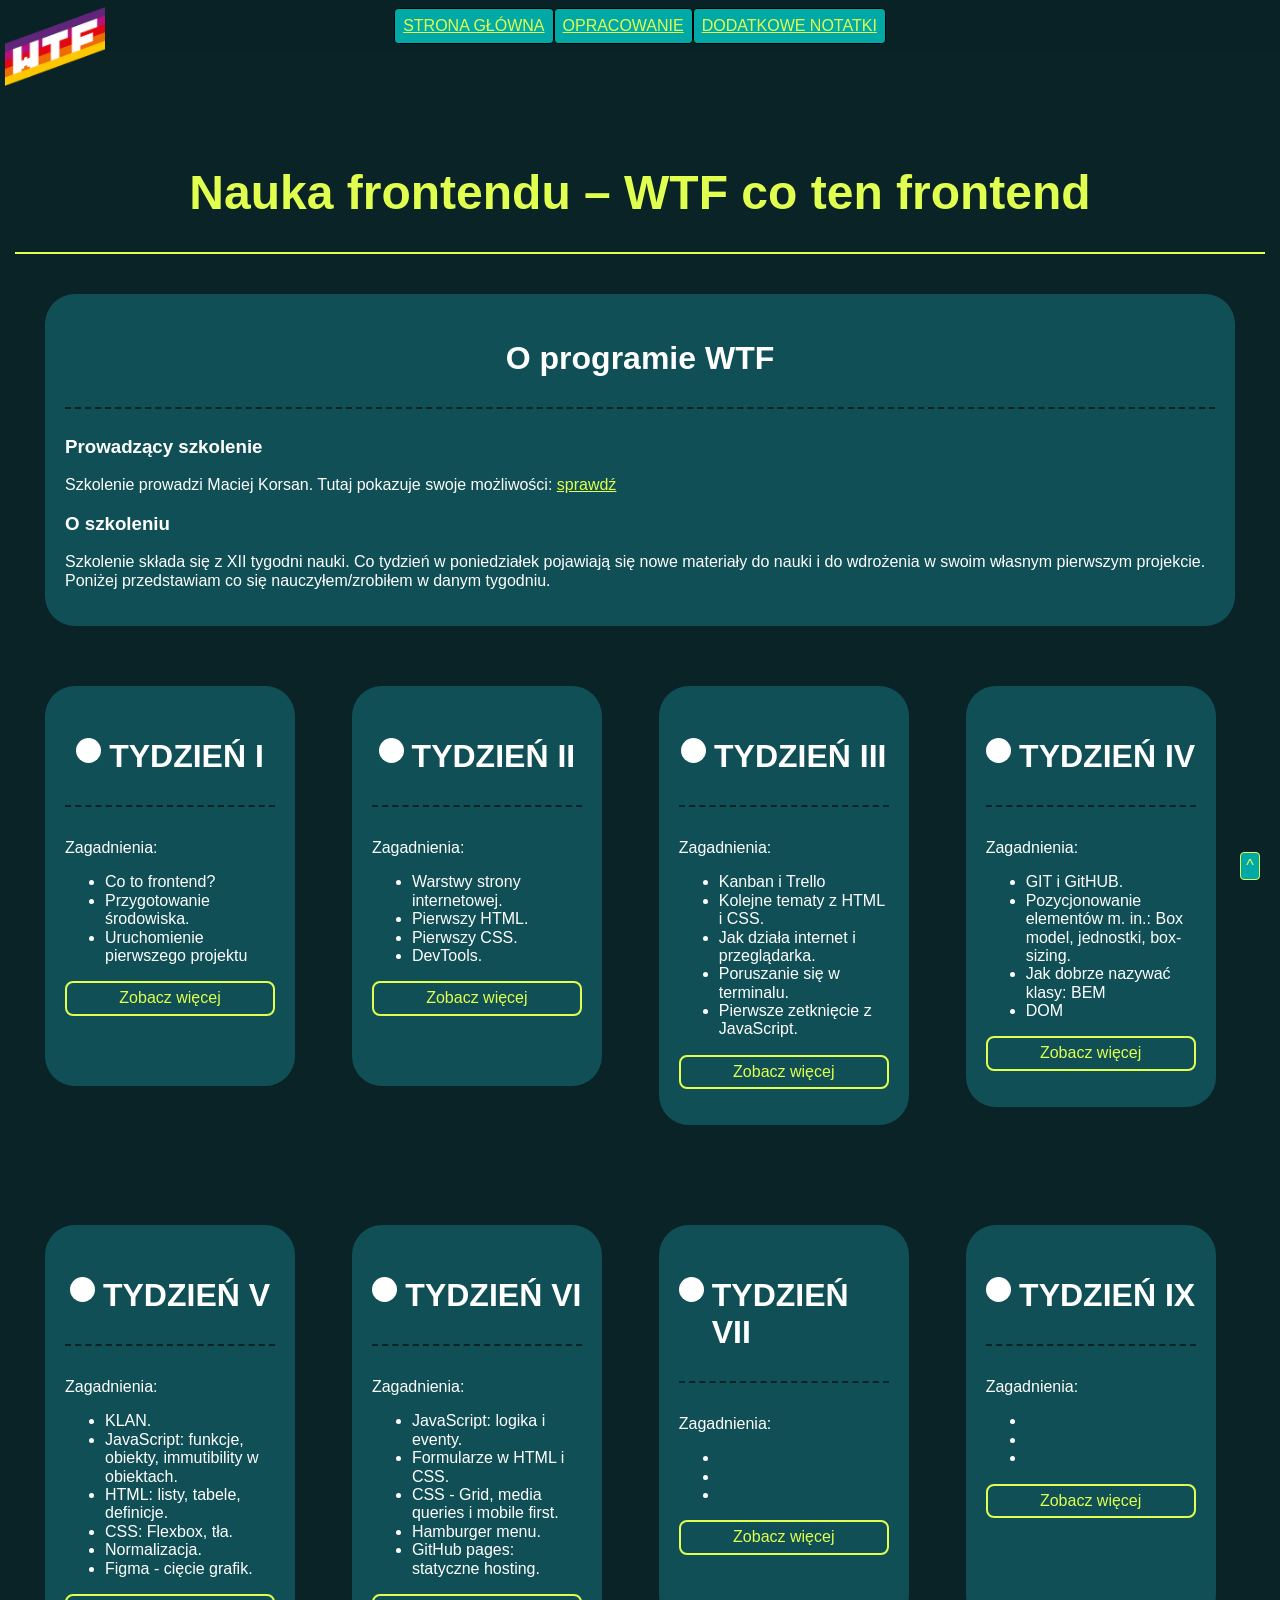
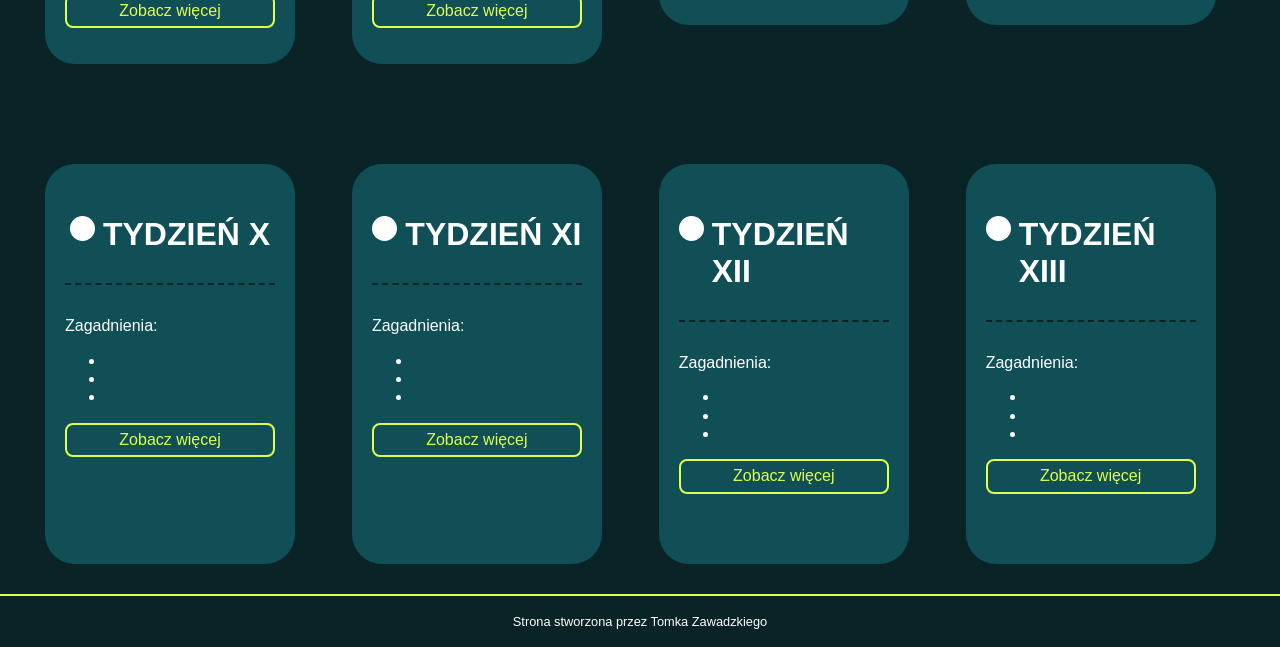
==== index.html @ e6befcab "Updates" ====
<!doctype html><html lang="pl"><head><meta charset="UTF-8"/><meta name="viewport" content="width=device-width,initial-scale=1"/><title>WTF - co ten frontend. Nauka TZ</title><link href="index.281405c1.css" rel="stylesheet"></head><body><header class="header"></header><img class="header__picture" src="img/wtf-wpidea-thumb.e35fe14c.png" alt="logo"/><nav class="navigation navigation--js"><a class="navigation__link navigation__link--homepage" href="index.html">STRONA GŁÓWNA</a> <a class="navigation__link" href="opracowanie.html">OPRACOWANIE</a> <a class="navigation__link" href="dodatki.html">DODATKOWE NOTATKI</a></nav><div class="navigation__button--position"><button class="navigation__button navigation__button--js"></button></div><main id="top" class="main"><header class="main__header"><h1 class="main__title">Nauka frontendu – WTF co ten frontend</h1></header><article class="initation"><h2 class="initation__title">O programie WTF</h2><section class="teacher"><h3 class="teacher__title">Prowadzący szkolenie</h3><p class="teacher__paragraf">Szkolenie prowadzi Maciej Korsan. Tutaj pokazuje swoje możliwości: <a class="teacher__paragraf--link" href="http://bit.ly/korsi-uku">sprawdź</a></p></section><section class="trainig"><h3 class="training__title">O szkoleniu</h3><p class="training__paragraf">Szkolenie składa się z XII tygodni nauki. Co tydzień w poniedziałek pojawiają się nowe materiały do nauki i do wdrożenia w swoim własnym pierwszym projekcie. Poniżej przedstawiam co się nauczyłem/zrobiłem w danym tygodniu.</p></section></article><div class="container__workweek-plan"><div class="container__workweek"><article class="workweek"><h3 class="workweek__title">TYDZIEŃ I</h3><p class="workweek__paragraf">Zagadnienia:</p><ul class="workweek__list"><li class="workweek__list--point">Co to frontend?</li><li class="workweek__list--point">Przygotowanie środowiska.</li><li class="workweek__list--point">Uruchomienie pierwszego projektu</li></ul><p class="workweek__paragraf-bottom">Zobacz więcej</p></article></div><div class="container__workweek"><article class="workweek"><h3 class="workweek__title">TYDZIEŃ II</h3><p class="workweek__paragraf">Zagadnienia:</p><ul class="workweek__list"><li class="workweek__list--point">Warstwy strony internetowej.</li><li class="workweek__list--point">Pierwszy HTML.</li><li class="workweek__list--point">Pierwszy CSS.</li><li class="workweek__list--point">DevTools.</li></ul><p class="workweek__paragraf-bottom">Zobacz więcej</p></article></div><div class="container__workweek"><article class="workweek"><h3 class="workweek__title">TYDZIEŃ III</h3><p class="workweek__paragraf">Zagadnienia:</p><ul class="workweek__list"><li class="workweek__list--point">Kanban i Trello</li><li class="workweek__list--point">Kolejne tematy z HTML i CSS.</li><li class="workweek__list--point">Jak działa internet i przeglądarka.</li><li class="workweek__list--point">Poruszanie się w terminalu.</li><li class="workweek__list--point">Pierwsze zetknięcie z JavaScript.</li></ul><p class="workweek__paragraf-bottom">Zobacz więcej</p></article></div><div class="container__workweek"><article class="workweek"><h3 class="workweek__title">TYDZIEŃ IV</h3><p class="workweek__paragraf">Zagadnienia:</p><ul class="workweek__list"><li class="workweek__list--point">GIT i GitHUB.</li><li class="workweek__list--point">Pozycjonowanie elementów m. in.: Box model, jednostki, box-sizing.</li><li class="workweek__list--point">Jak dobrze nazywać klasy: BEM</li><li class="workweek__list--point">DOM</li></ul><p class="workweek__paragraf-bottom">Zobacz więcej</p></article></div><div class="container__workweek"><article class="workweek"><h3 class="workweek__title">TYDZIEŃ V</h3><p class="workweek__paragraf">Zagadnienia:</p><ul class="workweek__list"><li class="workweek__list--point">KLAN.</li><li class="workweek__list--point">JavaScript: funkcje, obiekty, immutibility w obiektach.</li><li class="workweek__list--point">HTML: listy, tabele, definicje.</li><li class="workweek__list--point">CSS: Flexbox, tła.</li><li class="workweek__list--point">Normalizacja.</li><li class="workweek__list--point">Figma - cięcie grafik.</li></ul><p class="workweek__paragraf-bottom">Zobacz więcej</p></article></div><div class="container__workweek"><article class="workweek"><h3 class="workweek__title">TYDZIEŃ VI</h3><p class="workweek__paragraf">Zagadnienia:</p><ul class="workweek__list"><li class="workweek__list--point">JavaScript: logika i eventy.</li><li class="workweek__list--point">Formularze w HTML i CSS.</li><li class="workweek__list--point">CSS - Grid, media queries i mobile first.</li><li class="workweek__list--point">Hamburger menu.</li><li class="workweek__list--point">GitHub pages: statyczne hosting.</li></ul><p class="workweek__paragraf-bottom">Zobacz więcej</p></article></div><div class="container__workweek"><article class="workweek"><h3 class="workweek__title">TYDZIEŃ VII</h3><p class="workweek__paragraf">Zagadnienia:</p><ul class="workweek__list"><li class="workweek__list--point"></li><li class="workweek__list--point"></li><li class="workweek__list--point"></li></ul><p class="workweek__paragraf-bottom">Zobacz więcej</p></article></div><div class="container__workweek"><article class="workweek"><h3 class="workweek__title">TYDZIEŃ IX</h3><p class="workweek__paragraf">Zagadnienia:</p><ul class="workweek__list"><li class="workweek__list--point"></li><li class="workweek__list--point"></li><li class="workweek__list--point"></li></ul><p class="workweek__paragraf-bottom">Zobacz więcej</p></article></div><div class="container__workweek"><article class="workweek"><h3 class="workweek__title">TYDZIEŃ X</h3><p class="workweek__paragraf">Zagadnienia:</p><ul class="workweek__list"><li class="workweek__list--point"></li><li class="workweek__list--point"></li><li class="workweek__list--point"></li></ul><p class="workweek__paragraf-bottom">Zobacz więcej</p></article></div><div class="container__workweek"><article class="workweek"><h3 class="workweek__title">TYDZIEŃ XI</h3><p class="workweek__paragraf">Zagadnienia:</p><ul class="workweek__list"><li class="workweek__list--point"></li><li class="workweek__list--point"></li><li class="workweek__list--point"></li></ul><p class="workweek__paragraf-bottom">Zobacz więcej</p></article></div><div class="container__workweek"><article class="workweek"><h3 class="workweek__title">TYDZIEŃ XII</h3><p class="workweek__paragraf">Zagadnienia:</p><ul class="workweek__list"><li class="workweek__list--point"></li><li class="workweek__list--point"></li><li class="workweek__list--point"></li></ul><p class="workweek__paragraf-bottom">Zobacz więcej</p></article></div><div class="container__workweek"><article class="workweek"><h3 class="workweek__title">TYDZIEŃ XIII</h3><p class="workweek__paragraf">Zagadnienia:</p><ul class="workweek__list"><li class="workweek__list--point"></li><li class="workweek__list--point"></li><li class="workweek__list--point"></li></ul><p class="workweek__paragraf-bottom">Zobacz więcej</p></article></div></div></main><a class="jump" href="#top">^</a><footer class="footer"><p><small>Strona stworzona przez Tomka Zawadzkiego</small></p></footer><script src="index.281405c1.js"></script></body></html>
---- index.281405c1.css ----
/*! normalize.css v8.0.1 | MIT License | github.com/necolas/normalize.css */html{line-height:1.15;-webkit-text-size-adjust:100%}main{display:block}h1{font-size:2em;margin:.67em 0}hr{box-sizing:content-box;height:0;overflow:visible}pre{font-family:monospace,monospace;font-size:1em}a{background-color:transparent}abbr[title]{border-bottom:none;text-decoration:underline;text-decoration:underline dotted}b,strong{font-weight:bolder}code,kbd,samp{font-family:monospace,monospace;font-size:1em}small{font-size:80%}sub,sup{font-size:75%;line-height:0;position:relative;vertical-align:baseline}sub{bottom:-.25em}sup{top:-.5em}img{border-style:none}button,input,optgroup,select,textarea{font-family:inherit;font-size:100%;line-height:1.15;margin:0}button,input{overflow:visible}button,select{text-transform:none}[type=button],[type=reset],[type=submit],button{-webkit-appearance:button}[type=button]::-moz-focus-inner,[type=reset]::-moz-focus-inner,[type=submit]::-moz-focus-inner,button::-moz-focus-inner{border-style:none;padding:0}[type=button]:-moz-focusring,[type=reset]:-moz-focusring,[type=submit]:-moz-focusring,button:-moz-focusring{outline:1px dotted ButtonText}fieldset{padding:.35em .75em .625em}legend{box-sizing:border-box;color:inherit;display:table;max-width:100%;padding:0;white-space:normal}progress{vertical-align:baseline}textarea{overflow:auto}[type=checkbox],[type=radio]{box-sizing:border-box;padding:0}[type=number]::-webkit-inner-spin-button,[type=number]::-webkit-outer-spin-button{height:auto}[type=search]{-webkit-appearance:textfield;outline-offset:-2px}[type=search]::-webkit-search-decoration{-webkit-appearance:none}::-webkit-file-upload-button{-webkit-appearance:button;font:inherit}details{display:block}summary{display:list-item}[hidden],template{display:none}.workweek{background-color:#104f55;margin:30px;padding:20px;border-radius:30px;width:250px;min-height:400px}.workweek__title{display:flex;justify-content:center;font-size:2em;padding-bottom:30px;border-bottom:2px dashed #092327;margin:0,40px}.workweek__title:before{content:"";display:inline-block;width:25px;height:25px;border-radius:50%;flex-shrink:0;background-color:#fff;margin-right:8px}.workweek__paragraf-bottom{padding:6px;color:#e0ff4f;text-align:center;border:2px solid #e0ff4f;border-radius:8px}.workweek__paragraf-bottom:hover{padding:6px;color:#104f55;text-align:center;border:2px solid #104f55;border-radius:8px;background-color:#e0ff4f}.navigation{display:flex;flex-direction:row;justify-content:center;align-items:center;width:100vw;background-color:rgba(9,35,39,.5)}.navigation__link{color:#e0ff4f;background-color:#00a9a5;margin-top:8px;margin-bottom:8px}.navigation__link,.navigation__link:hover{border:1px solid #000;border-radius:4px;padding:8px}.navigation__link:hover{color:#00a9a5;background-color:#e0ff4f;transform:scale(1.2)}@media screen and (max-width:768px){body{font-size:80%;width:100vw}.header{position:relative}.header__header{margin-left:16px;margin-right:16px}.container__workweek-plan{display:grid;grid-template-columns:repeat(auto-fit,minmax(100px));grid-gap:2.5rem;width:100vw}.workweek{margin:0 auto}.main{padding-bottom:16px}.navigation{display:none}.navigation__link{display:block;width:-webkit-fit-content;width:-moz-fit-content;width:fit-content}.navigation__button{width:40px;height:35px;border:0;border-top:5px solid #fff;background:transparent;position:relative;transition:transform .3s linear}.navigation__button--position{position:absolute;top:16px;right:16px}.navigation--open{display:block}.navigation__button:after,.navigation__button:before{content:"";position:absolute;top:0;left:0;width:100%;border-top:5px solid #fff;transform:translateY(10px)}.navigation__button:after{transform:translateY(25px);transition:transform .3s linear}.navigation__button:focus{transform:rotate(45deg) translateY(5px);border:none}.navigation__button:focus:after{transform:rotate(-90deg) translateX(-10px)}.header__picture{display:none}}html{box-sizing:border-box}*,:after,:before{box-sizing:inherit}body{background-color:#092327;color:#fff;font-family:Verdana,Geneva,Tahoma,sans-serif;margin:0;padding:0;position:relative}.main{max-width:1250px;margin:0 auto}.main__header{font-size:1.5em;color:#e0ff4f;display:flex;justify-content:center;align-items:center;margin-bottom:40px;border-bottom:2px solid #e0ff4f;padding-top:80px}.header{position:fixed}.header__picture{position:absolute;top:5px;left:5px;width:100px}.initation{background-color:#104f55;margin:30px;padding:20px;border-radius:30px}.initation__title{display:flex;justify-content:center;font-size:2em;padding-bottom:30px;border-bottom:2px dashed #092327;margin:0,40px}.teacher__paragraf--link{color:#e0ff4f}.container__workweek-plan{display:grid;grid-template-columns:repeat(auto-fit,minmax(240px,1fr));grid-gap:2.5rem;width:95%}.container__week-description{display:flex;flex-direction:row}.week-description__container{width:250px;border:1px solid #000}.week-description__image{border-radius:50%;width:150px;height:150px;right:0}.homework{margin:40px 10px 10px;padding:20px;border-radius:30px}.homework,.jump{background-color:#00a9a5}.jump{width:20px;text-align:center;text-decoration:none;position:fixed;bottom:12px;right:12px;color:#e0ff4f;padding:4px;border:1px solid #e0ff4f;border-radius:4px;margin:8px}.footer{display:flex;justify-content:center;border-top:2px solid #e0ff4f}@media screen and (min-width:769px){.navigation__button{display:none}}
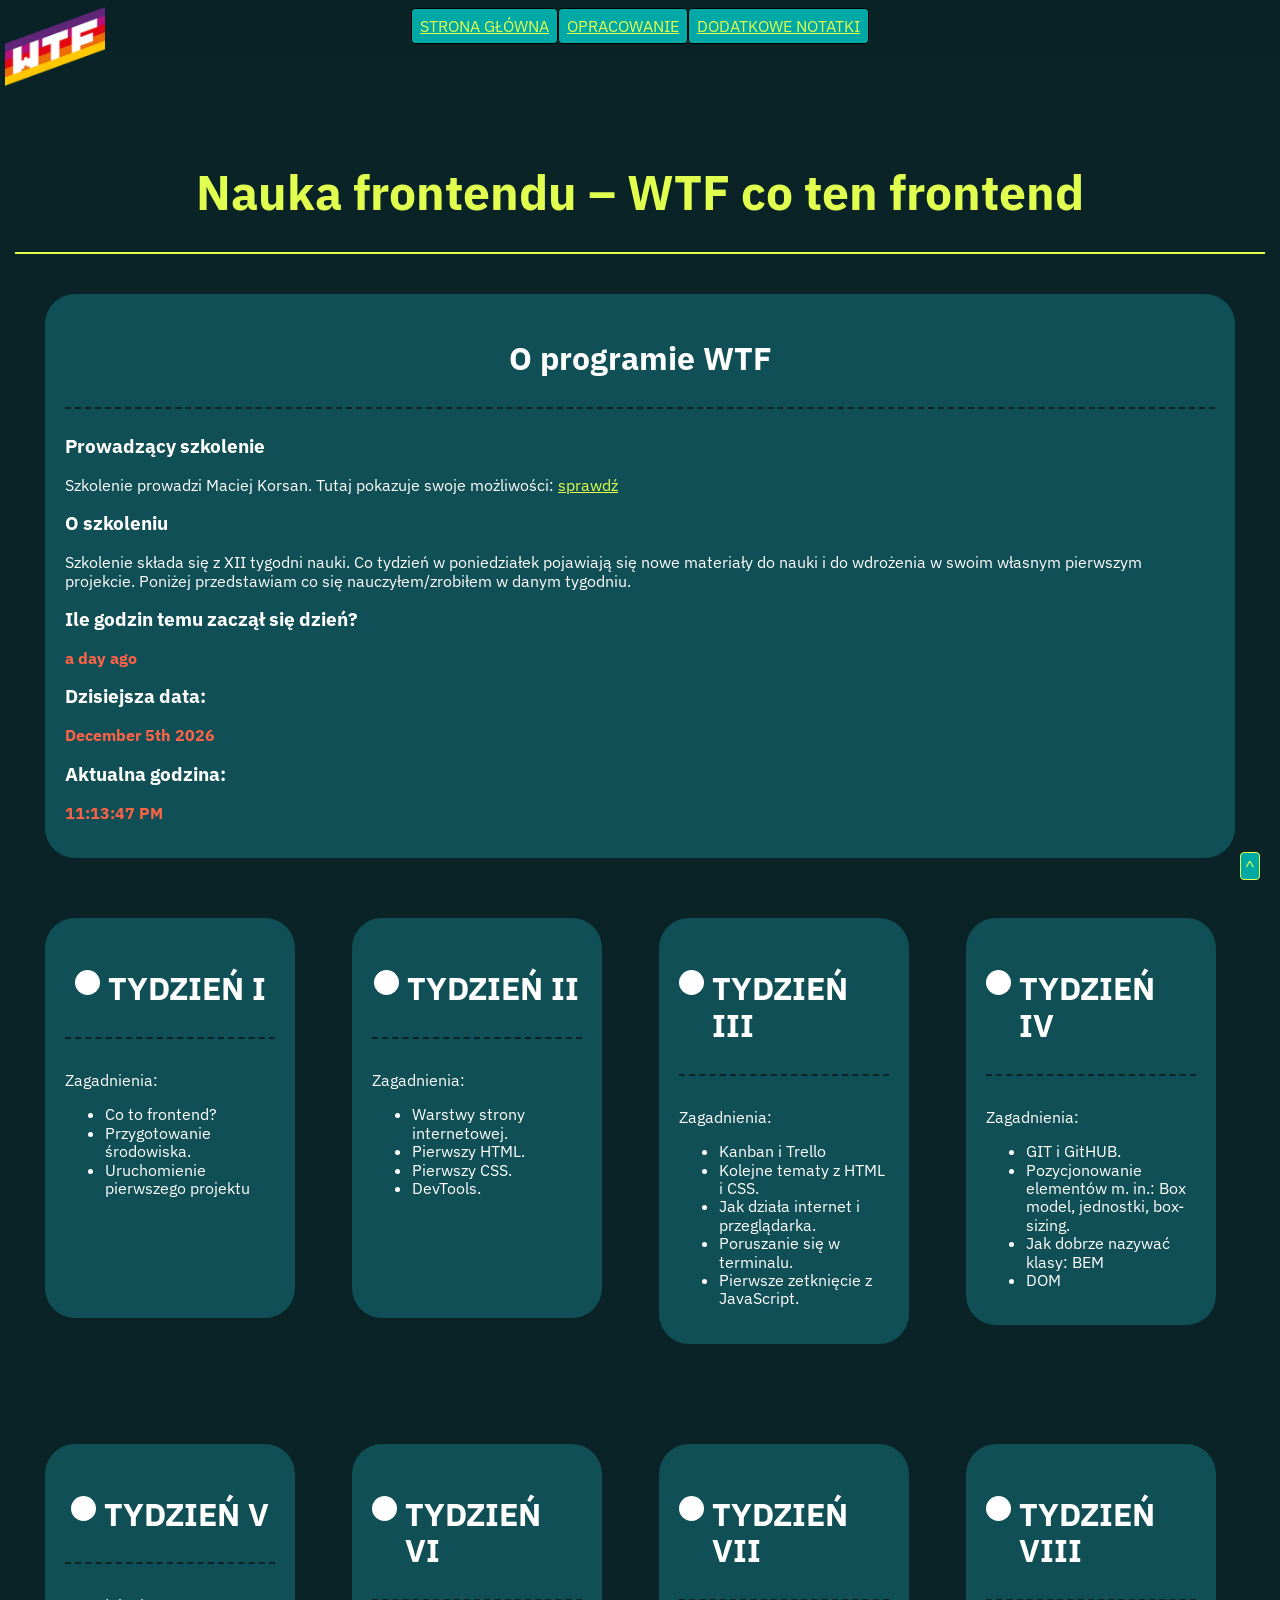
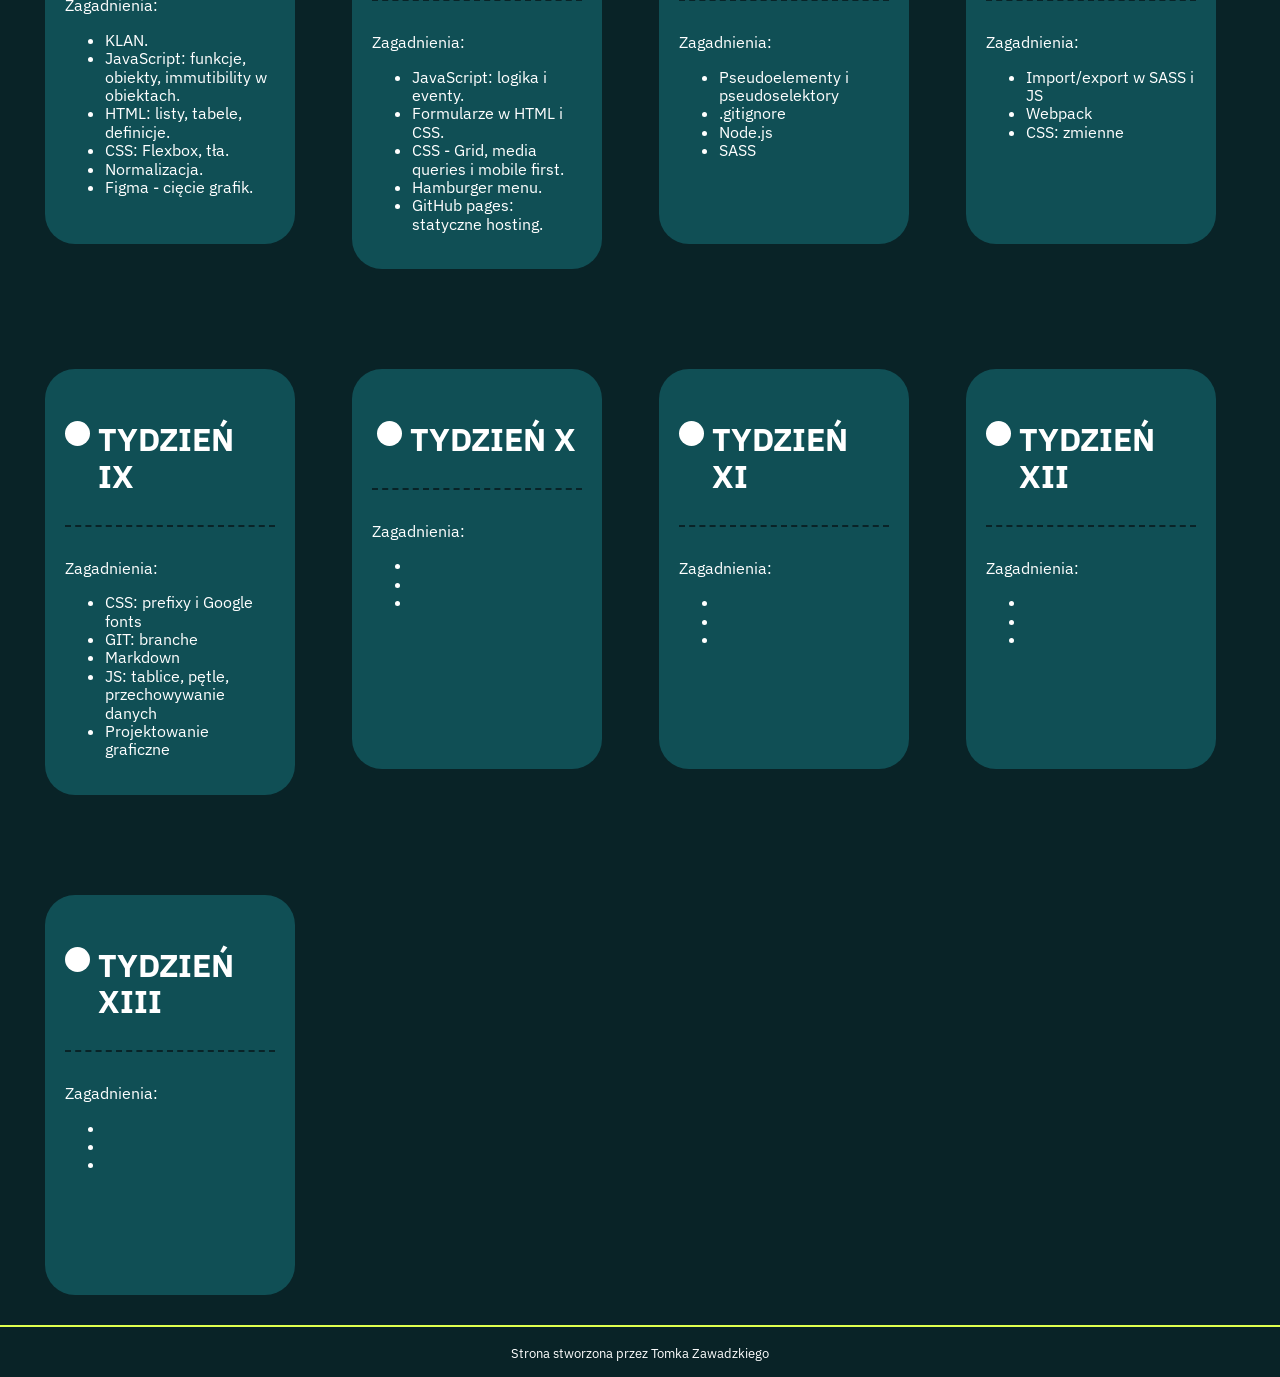
==== commit 18b12bbc: "Updates" ====
--- a/index.html
+++ b/index.html
@@ -1 +1 @@
-<!doctype html><html lang="pl"><head><meta charset="UTF-8"/><meta name="viewport" content="width=device-width,initial-scale=1"/><title>WTF - co ten frontend. Nauka TZ</title><link href="index.281405c1.css" rel="stylesheet"></head><body><header class="header"></header><img class="header__picture" src="img/wtf-wpidea-thumb.e35fe14c.png" alt="logo"/><nav class="navigation navigation--js"><a class="navigation__link navigation__link--homepage" href="index.html">STRONA GŁÓWNA</a> <a class="navigation__link" href="opracowanie.html">OPRACOWANIE</a> <a class="navigation__link" href="dodatki.html">DODATKOWE NOTATKI</a></nav><div class="navigation__button--position"><button class="navigation__button navigation__button--js"></button></div><main id="top" class="main"><header class="main__header"><h1 class="main__title">Nauka frontendu – WTF co ten frontend</h1></header><article class="initation"><h2 class="initation__title">O programie WTF</h2><section class="teacher"><h3 class="teacher__title">Prowadzący szkolenie</h3><p class="teacher__paragraf">Szkolenie prowadzi Maciej Korsan. Tutaj pokazuje swoje możliwości: <a class="teacher__paragraf--link" href="http://bit.ly/korsi-uku">sprawdź</a></p></section><section class="trainig"><h3 class="training__title">O szkoleniu</h3><p class="training__paragraf">Szkolenie składa się z XII tygodni nauki. Co tydzień w poniedziałek pojawiają się nowe materiały do nauki i do wdrożenia w swoim własnym pierwszym projekcie. Poniżej przedstawiam co się nauczyłem/zrobiłem w danym tygodniu.</p></section></article><div class="container__workweek-plan"><div class="container__workweek"><article class="workweek"><h3 class="workweek__title">TYDZIEŃ I</h3><p class="workweek__paragraf">Zagadnienia:</p><ul class="workweek__list"><li class="workweek__list--point">Co to frontend?</li><li class="workweek__list--point">Przygotowanie środowiska.</li><li class="workweek__list--point">Uruchomienie pierwszego projektu</li></ul><p class="workweek__paragraf-bottom">Zobacz więcej</p></article></div><div class="container__workweek"><article class="workweek"><h3 class="workweek__title">TYDZIEŃ II</h3><p class="workweek__paragraf">Zagadnienia:</p><ul class="workweek__list"><li class="workweek__list--point">Warstwy strony internetowej.</li><li class="workweek__list--point">Pierwszy HTML.</li><li class="workweek__list--point">Pierwszy CSS.</li><li class="workweek__list--point">DevTools.</li></ul><p class="workweek__paragraf-bottom">Zobacz więcej</p></article></div><div class="container__workweek"><article class="workweek"><h3 class="workweek__title">TYDZIEŃ III</h3><p class="workweek__paragraf">Zagadnienia:</p><ul class="workweek__list"><li class="workweek__list--point">Kanban i Trello</li><li class="workweek__list--point">Kolejne tematy z HTML i CSS.</li><li class="workweek__list--point">Jak działa internet i przeglądarka.</li><li class="workweek__list--point">Poruszanie się w terminalu.</li><li class="workweek__list--point">Pierwsze zetknięcie z JavaScript.</li></ul><p class="workweek__paragraf-bottom">Zobacz więcej</p></article></div><div class="container__workweek"><article class="workweek"><h3 class="workweek__title">TYDZIEŃ IV</h3><p class="workweek__paragraf">Zagadnienia:</p><ul class="workweek__list"><li class="workweek__list--point">GIT i GitHUB.</li><li class="workweek__list--point">Pozycjonowanie elementów m. in.: Box model, jednostki, box-sizing.</li><li class="workweek__list--point">Jak dobrze nazywać klasy: BEM</li><li class="workweek__list--point">DOM</li></ul><p class="workweek__paragraf-bottom">Zobacz więcej</p></article></div><div class="container__workweek"><article class="workweek"><h3 class="workweek__title">TYDZIEŃ V</h3><p class="workweek__paragraf">Zagadnienia:</p><ul class="workweek__list"><li class="workweek__list--point">KLAN.</li><li class="workweek__list--point">JavaScript: funkcje, obiekty, immutibility w obiektach.</li><li class="workweek__list--point">HTML: listy, tabele, definicje.</li><li class="workweek__list--point">CSS: Flexbox, tła.</li><li class="workweek__list--point">Normalizacja.</li><li class="workweek__list--point">Figma - cięcie grafik.</li></ul><p class="workweek__paragraf-bottom">Zobacz więcej</p></article></div><div class="container__workweek"><article class="workweek"><h3 class="workweek__title">TYDZIEŃ VI</h3><p class="workweek__paragraf">Zagadnienia:</p><ul class="workweek__list"><li class="workweek__list--point">JavaScript: logika i eventy.</li><li class="workweek__list--point">Formularze w HTML i CSS.</li><li class="workweek__list--point">CSS - Grid, media queries i mobile first.</li><li class="workweek__list--point">Hamburger menu.</li><li class="workweek__list--point">GitHub pages: statyczne hosting.</li></ul><p class="workweek__paragraf-bottom">Zobacz więcej</p></article></div><div class="container__workweek"><article class="workweek"><h3 class="workweek__title">TYDZIEŃ VII</h3><p class="workweek__paragraf">Zagadnienia:</p><ul class="workweek__list"><li class="workweek__list--point"></li><li class="workweek__list--point"></li><li class="workweek__list--point"></li></ul><p class="workweek__paragraf-bottom">Zobacz więcej</p></article></div><div class="container__workweek"><article class="workweek"><h3 class="workweek__title">TYDZIEŃ IX</h3><p class="workweek__paragraf">Zagadnienia:</p><ul class="workweek__list"><li class="workweek__list--point"></li><li class="workweek__list--point"></li><li class="workweek__list--point"></li></ul><p class="workweek__paragraf-bottom">Zobacz więcej</p></article></div><div class="container__workweek"><article class="workweek"><h3 class="workweek__title">TYDZIEŃ X</h3><p class="workweek__paragraf">Zagadnienia:</p><ul class="workweek__list"><li class="workweek__list--point"></li><li class="workweek__list--point"></li><li class="workweek__list--point"></li></ul><p class="workweek__paragraf-bottom">Zobacz więcej</p></article></div><div class="container__workweek"><article class="workweek"><h3 class="workweek__title">TYDZIEŃ XI</h3><p class="workweek__paragraf">Zagadnienia:</p><ul class="workweek__list"><li class="workweek__list--point"></li><li class="workweek__list--point"></li><li class="workweek__list--point"></li></ul><p class="workweek__paragraf-bottom">Zobacz więcej</p></article></div><div class="container__workweek"><article class="workweek"><h3 class="workweek__title">TYDZIEŃ XII</h3><p class="workweek__paragraf">Zagadnienia:</p><ul class="workweek__list"><li class="workweek__list--point"></li><li class="workweek__list--point"></li><li class="workweek__list--point"></li></ul><p class="workweek__paragraf-bottom">Zobacz więcej</p></article></div><div class="container__workweek"><article class="workweek"><h3 class="workweek__title">TYDZIEŃ XIII</h3><p class="workweek__paragraf">Zagadnienia:</p><ul class="workweek__list"><li class="workweek__list--point"></li><li class="workweek__list--point"></li><li class="workweek__list--point"></li></ul><p class="workweek__paragraf-bottom">Zobacz więcej</p></article></div></div></main><a class="jump" href="#top">^</a><footer class="footer"><p><small>Strona stworzona przez Tomka Zawadzkiego</small></p></footer><script src="index.281405c1.js"></script></body></html>+<!doctype html><html lang="pl"><head><meta charset="UTF-8"/><meta name="viewport" content="width=device-width,initial-scale=1"/><title>WTF - co ten frontend. Nauka TZ</title><link href="index.fe3e5f26.css" rel="stylesheet"></head><body><header class="header"></header><img class="header__picture" src="img/wtf-wpidea-thumb.e35fe14c.png" alt="logo"/><nav class="navigation navigation--js"><a class="navigation__link navigation__link--homepage" href="index.html">STRONA GŁÓWNA</a> <a class="navigation__link" href="opracowanie.html">OPRACOWANIE</a> <a class="navigation__link" href="dodatki.html">DODATKOWE NOTATKI</a></nav><div class="navigation__button--position"><button class="navigation__button navigation__button--js"></button></div><main id="top" class="main"><header class="main__header"><h1 class="main__title">Nauka frontendu – WTF co ten frontend</h1></header><article class="initation"><h2 class="initation__title">O programie WTF</h2><section class="teacher"><h3 class="teacher__title">Prowadzący szkolenie</h3><p class="teacher__paragraf">Szkolenie prowadzi Maciej Korsan. Tutaj pokazuje swoje możliwości: <a class="teacher__paragraf--link" href="http://bit.ly/korsi-uku">sprawdź</a></p></section><section class="trainig"><h3 class="training__title">O szkoleniu</h3><p class="training__paragraf">Szkolenie składa się z XII tygodni nauki. Co tydzień w poniedziałek pojawiają się nowe materiały do nauki i do wdrożenia w swoim własnym pierwszym projekcie. Poniżej przedstawiam co się nauczyłem/zrobiłem w danym tygodniu.</p></section><section class="data"><h3 class="data__title">Ile godzin temu zaczął się dzień?</h3><p class="data__paragraf data__paragrafOne--js"></p></section><section class="data"><h3 class="data__title">Dzisiejsza data:</h3><p class="data__paragraf data__paragrafTwo--js"></p></section><section class="data"><h3 class="data__title">Aktualna godzina:</h3><p class="data__paragraf data__paragrafThree--js"></p></section></article><div class="container__workweek-plan"><div class="container__workweek"><article class="workweek"><h3 class="workweek__title">TYDZIEŃ I</h3><p class="workweek__paragraf">Zagadnienia:</p><ul class="workweek__list"><li class="workweek__list--point">Co to frontend?</li><li class="workweek__list--point">Przygotowanie środowiska.</li><li class="workweek__list--point">Uruchomienie pierwszego projektu</li></ul></article></div><div class="container__workweek"><article class="workweek"><h3 class="workweek__title">TYDZIEŃ II</h3><p class="workweek__paragraf">Zagadnienia:</p><ul class="workweek__list"><li class="workweek__list--point">Warstwy strony internetowej.</li><li class="workweek__list--point">Pierwszy HTML.</li><li class="workweek__list--point">Pierwszy CSS.</li><li class="workweek__list--point">DevTools.</li></ul></article></div><div class="container__workweek"><article class="workweek"><h3 class="workweek__title">TYDZIEŃ III</h3><p class="workweek__paragraf">Zagadnienia:</p><ul class="workweek__list"><li class="workweek__list--point">Kanban i Trello</li><li class="workweek__list--point">Kolejne tematy z HTML i CSS.</li><li class="workweek__list--point">Jak działa internet i przeglądarka.</li><li class="workweek__list--point">Poruszanie się w terminalu.</li><li class="workweek__list--point">Pierwsze zetknięcie z JavaScript.</li></ul></article></div><div class="container__workweek"><article class="workweek"><h3 class="workweek__title">TYDZIEŃ IV</h3><p class="workweek__paragraf">Zagadnienia:</p><ul class="workweek__list"><li class="workweek__list--point">GIT i GitHUB.</li><li class="workweek__list--point">Pozycjonowanie elementów m. in.: Box model, jednostki, box-sizing.</li><li class="workweek__list--point">Jak dobrze nazywać klasy: BEM</li><li class="workweek__list--point">DOM</li></ul></article></div><div class="container__workweek"><article class="workweek"><h3 class="workweek__title">TYDZIEŃ V</h3><p class="workweek__paragraf">Zagadnienia:</p><ul class="workweek__list"><li class="workweek__list--point">KLAN.</li><li class="workweek__list--point">JavaScript: funkcje, obiekty, immutibility w obiektach.</li><li class="workweek__list--point">HTML: listy, tabele, definicje.</li><li class="workweek__list--point">CSS: Flexbox, tła.</li><li class="workweek__list--point">Normalizacja.</li><li class="workweek__list--point">Figma - cięcie grafik.</li></ul></article></div><div class="container__workweek"><article class="workweek"><h3 class="workweek__title">TYDZIEŃ VI</h3><p class="workweek__paragraf">Zagadnienia:</p><ul class="workweek__list"><li class="workweek__list--point">JavaScript: logika i eventy.</li><li class="workweek__list--point">Formularze w HTML i CSS.</li><li class="workweek__list--point">CSS - Grid, media queries i mobile first.</li><li class="workweek__list--point">Hamburger menu.</li><li class="workweek__list--point">GitHub pages: statyczne hosting.</li></ul></article></div><div class="container__workweek"><article class="workweek"><h3 class="workweek__title">TYDZIEŃ VII</h3><p class="workweek__paragraf">Zagadnienia:</p><ul class="workweek__list"><li class="workweek__list--point">Pseudoelementy i pseudoselektory</li><li class="workweek__list--point">.gitignore</li><li class="workweek__list--point">Node.js</li><li class="workweek__list--point">SASS</li></ul></article></div><div class="container__workweek"><article class="workweek"><h3 class="workweek__title">TYDZIEŃ VIII</h3><p class="workweek__paragraf">Zagadnienia:</p><ul class="workweek__list"><li class="workweek__list--point">Import/export w SASS i JS</li><li class="workweek__list--point">Webpack</li><li class="workweek__list--point">CSS: zmienne</li></ul></article></div><div class="container__workweek"><article class="workweek"><h3 class="workweek__title">TYDZIEŃ IX</h3><p class="workweek__paragraf">Zagadnienia:</p><ul class="workweek__list"><li class="workweek__list--point">CSS: prefixy i Google fonts</li><li class="workweek__list--point">GIT: branche</li><li class="workweek__list--point">Markdown</li><li class="workweek__list--point">JS: tablice, pętle, przechowywanie danych</li><li class="workweek__list--point">Projektowanie graficzne</li></ul></article></div><div class="container__workweek"><article class="workweek"><h3 class="workweek__title">TYDZIEŃ X</h3><p class="workweek__paragraf">Zagadnienia:</p><ul class="workweek__list"><li class="workweek__list--point"></li><li class="workweek__list--point"></li><li class="workweek__list--point"></li></ul></article></div><div class="container__workweek"><article class="workweek"><h3 class="workweek__title">TYDZIEŃ XI</h3><p class="workweek__paragraf">Zagadnienia:</p><ul class="workweek__list"><li class="workweek__list--point"></li><li class="workweek__list--point"></li><li class="workweek__list--point"></li></ul></article></div><div class="container__workweek"><article class="workweek"><h3 class="workweek__title">TYDZIEŃ XII</h3><p class="workweek__paragraf">Zagadnienia:</p><ul class="workweek__list"><li class="workweek__list--point"></li><li class="workweek__list--point"></li><li class="workweek__list--point"></li></ul></article></div><div class="container__workweek"><article class="workweek"><h3 class="workweek__title">TYDZIEŃ XIII</h3><p class="workweek__paragraf">Zagadnienia:</p><ul class="workweek__list"><li class="workweek__list--point"></li><li class="workweek__list--point"></li><li class="workweek__list--point"></li></ul></article></div></div></main><a class="jump" href="#top">^</a><footer class="footer"><p><small>Strona stworzona przez Tomka Zawadzkiego</small></p></footer><script src="index.fe3e5f26.js"></script></body></html>
--- a/index.fe3e5f26.css
+++ b/index.fe3e5f26.css
@@ -0,0 +1,2 @@
+@import url(https://fonts.googleapis.com/css2?family=IBM+Plex+Sans:wght@300;500;700&family=Jaldi:wght@400;700&display=swap);
+/*! normalize.css v8.0.1 | MIT License | github.com/necolas/normalize.css */html{line-height:1.15;-webkit-text-size-adjust:100%}main{display:block}h1{font-size:2em;margin:.67em 0}hr{box-sizing:content-box;height:0;overflow:visible}pre{font-family:monospace,monospace;font-size:1em}a{background-color:transparent}abbr[title]{border-bottom:none;text-decoration:underline;text-decoration:underline dotted}b,strong{font-weight:bolder}code,kbd,samp{font-family:monospace,monospace;font-size:1em}small{font-size:80%}sub,sup{font-size:75%;line-height:0;position:relative;vertical-align:baseline}sub{bottom:-.25em}sup{top:-.5em}img{border-style:none}button,input,optgroup,select,textarea{font-family:inherit;font-size:100%;line-height:1.15;margin:0}button,input{overflow:visible}button,select{text-transform:none}[type=button],[type=reset],[type=submit],button{-webkit-appearance:button}[type=button]::-moz-focus-inner,[type=reset]::-moz-focus-inner,[type=submit]::-moz-focus-inner,button::-moz-focus-inner{border-style:none;padding:0}[type=button]:-moz-focusring,[type=reset]:-moz-focusring,[type=submit]:-moz-focusring,button:-moz-focusring{outline:1px dotted ButtonText}fieldset{padding:.35em .75em .625em}legend{box-sizing:border-box;color:inherit;display:table;max-width:100%;padding:0;white-space:normal}progress{vertical-align:baseline}textarea{overflow:auto}[type=checkbox],[type=radio]{box-sizing:border-box;padding:0}[type=number]::-webkit-inner-spin-button,[type=number]::-webkit-outer-spin-button{height:auto}[type=search]{-webkit-appearance:textfield;outline-offset:-2px}[type=search]::-webkit-search-decoration{-webkit-appearance:none}::-webkit-file-upload-button{-webkit-appearance:button;font:inherit}details{display:block}summary{display:list-item}[hidden],template{display:none}.workweek{background-color:#104f55;margin:30px;padding:20px;border-radius:30px;width:250px;min-height:400px}.workweek__title{display:flex;justify-content:center;font-size:2em;padding-bottom:30px;border-bottom:2px dashed #092327;margin:0,40px}.workweek__title:before{content:"";display:inline-block;width:25px;height:25px;border-radius:50%;flex-shrink:0;background-color:#fff;margin-right:8px}.workweek__paragraf-bottom{padding:6px;color:#e0ff4f;text-align:center;border:2px solid #e0ff4f;border-radius:8px}.workweek__paragraf-bottom:hover{padding:6px;color:#104f55;text-align:center;border:2px solid #104f55;border-radius:8px;background-color:#e0ff4f}.navigation{display:flex;flex-direction:row;justify-content:center;align-items:center;width:100vw;background-color:rgba(9,35,39,.5)}.navigation__link{color:#e0ff4f;background-color:#00a9a5;margin-top:8px;margin-bottom:8px}.navigation__link,.navigation__link:hover{border:1px solid #000;border-radius:4px;padding:8px}.navigation__link:hover{color:#00a9a5;background-color:#e0ff4f;transform:scale(1.2)}@media screen and (max-width:768px){body{font-size:80%;width:100vw}.header{position:relative}.header__header{margin-left:16px;margin-right:16px}.container__workweek-plan{display:grid;grid-template-columns:repeat(auto-fit,minmax(100px));grid-gap:2.5rem;width:100vw}.workweek{margin:0 auto}.main{padding-bottom:16px}.navigation{display:none}.navigation__link{display:block;width:-webkit-fit-content;width:-moz-fit-content;width:fit-content}.navigation__button{width:40px;height:35px;border:0;border-top:5px solid #fff;background:transparent;position:relative;transition:transform .3s linear}.navigation__button--position{position:absolute;top:16px;right:16px}.navigation--open{display:block}.navigation__button:after,.navigation__button:before{content:"";position:absolute;top:0;left:0;width:100%;border-top:5px solid #fff;transform:translateY(10px)}.navigation__button:after{transform:translateY(25px);transition:transform .3s linear}.navigation__button:focus{transform:rotate(45deg) translateY(5px);border:none}.navigation__button:focus:after{transform:rotate(-90deg) translateX(-10px)}.header__picture{display:none}}html{box-sizing:border-box}*,:after,:before{box-sizing:inherit}body{background-color:#092327;color:#fff;margin:0;padding:0;position:relative;font-family:IBM Plex Sans,sans-serif}.main{max-width:1250px;margin:0 auto}.main__header{font-size:1.5em;color:#e0ff4f;display:flex;justify-content:center;align-items:center;margin-bottom:40px;border-bottom:2px solid #e0ff4f;padding-top:80px}.header{position:fixed}.header__picture{position:absolute;top:5px;left:5px;width:100px}.initation{background-color:#104f55;margin:30px;padding:20px;border-radius:30px}.initation__title{display:flex;justify-content:center;font-size:2em;padding-bottom:30px;border-bottom:2px dashed #092327;margin:0,40px}.teacher__paragraf--link{color:#e0ff4f}.container__workweek-plan{display:grid;grid-template-columns:repeat(auto-fit,minmax(240px,1fr));grid-gap:2.5rem;width:95%}.container__week-description{display:flex;flex-direction:row}.week-description__container{width:250px;border:1px solid #000}.week-description__image{border-radius:50%;width:150px;height:150px;right:0}.homework{margin:40px 10px 10px;padding:20px;border-radius:30px}.homework,.jump{background-color:#00a9a5}.jump{width:20px;text-align:center;text-decoration:none;position:fixed;bottom:12px;right:12px;color:#e0ff4f;padding:4px;border:1px solid #e0ff4f;border-radius:4px;margin:8px}.footer{display:flex;justify-content:center;border-top:2px solid #e0ff4f}@media screen and (min-width:769px){.navigation__button{display:none}}
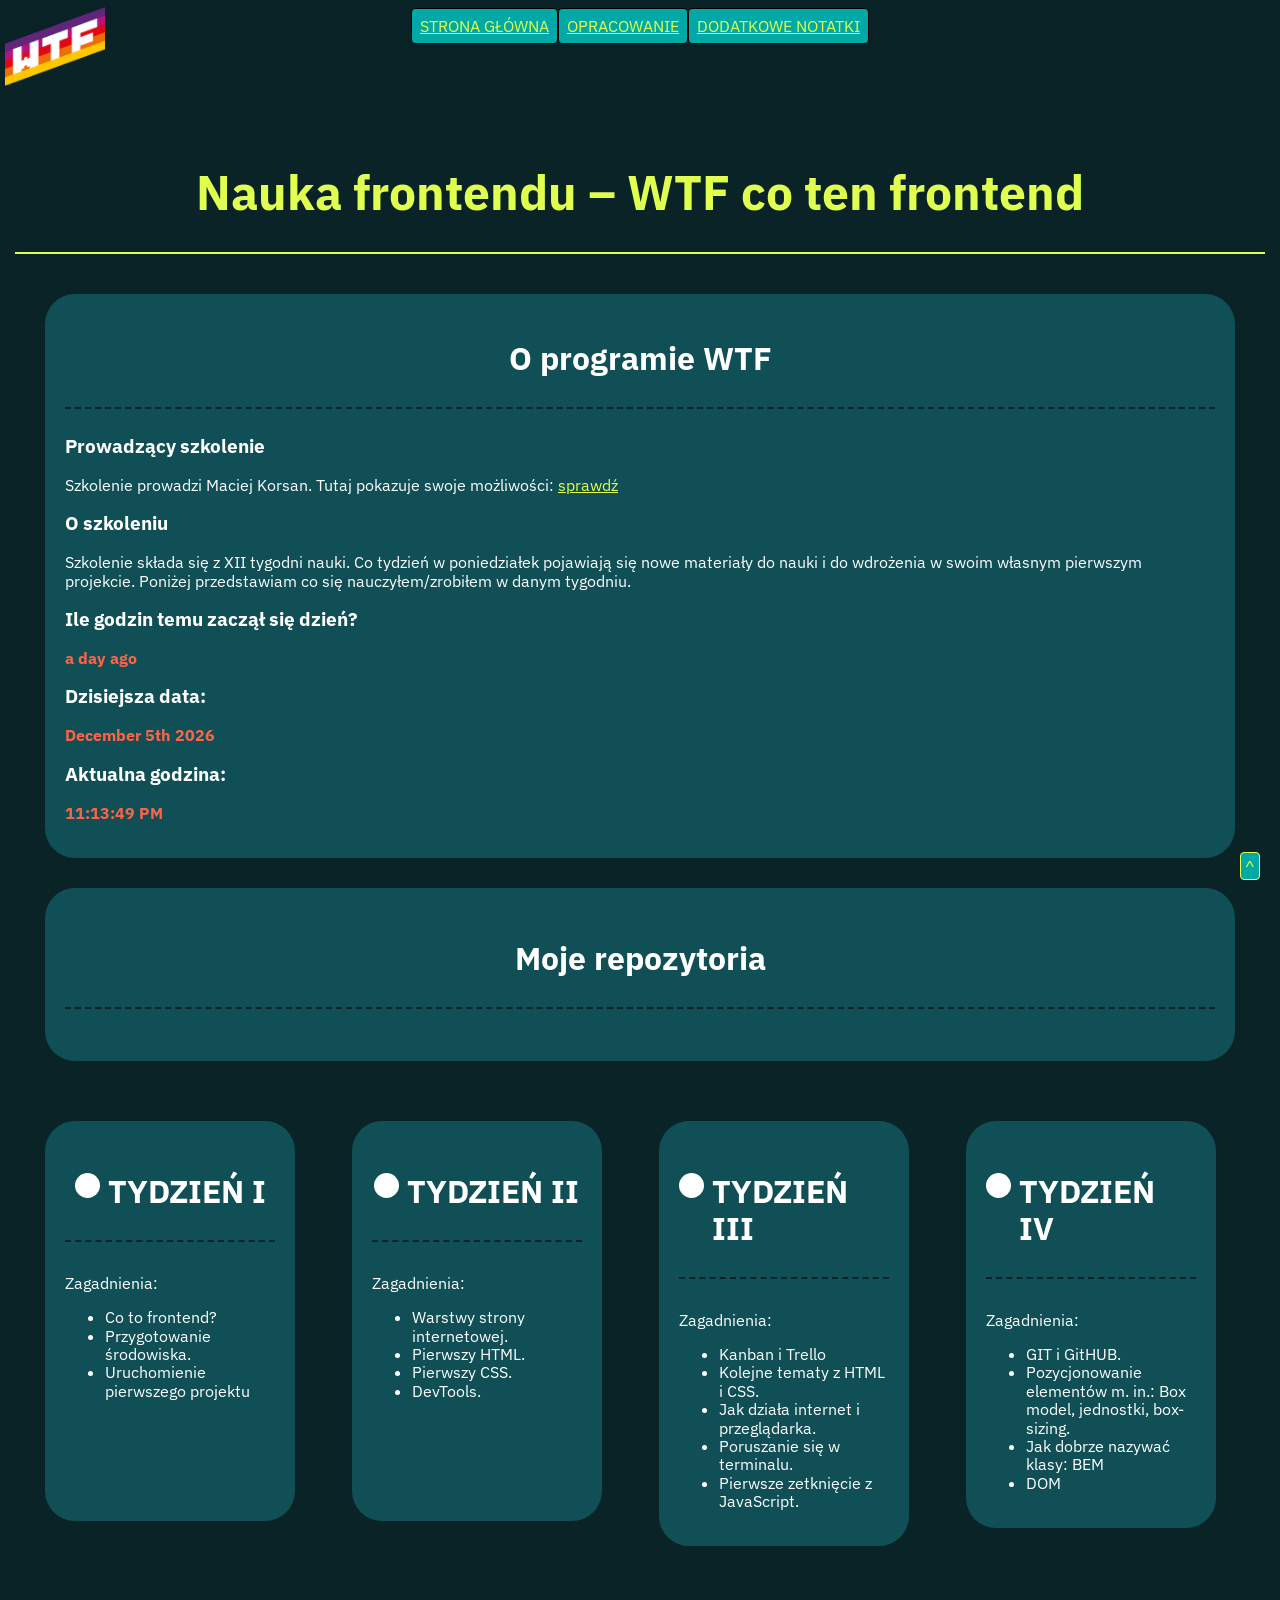
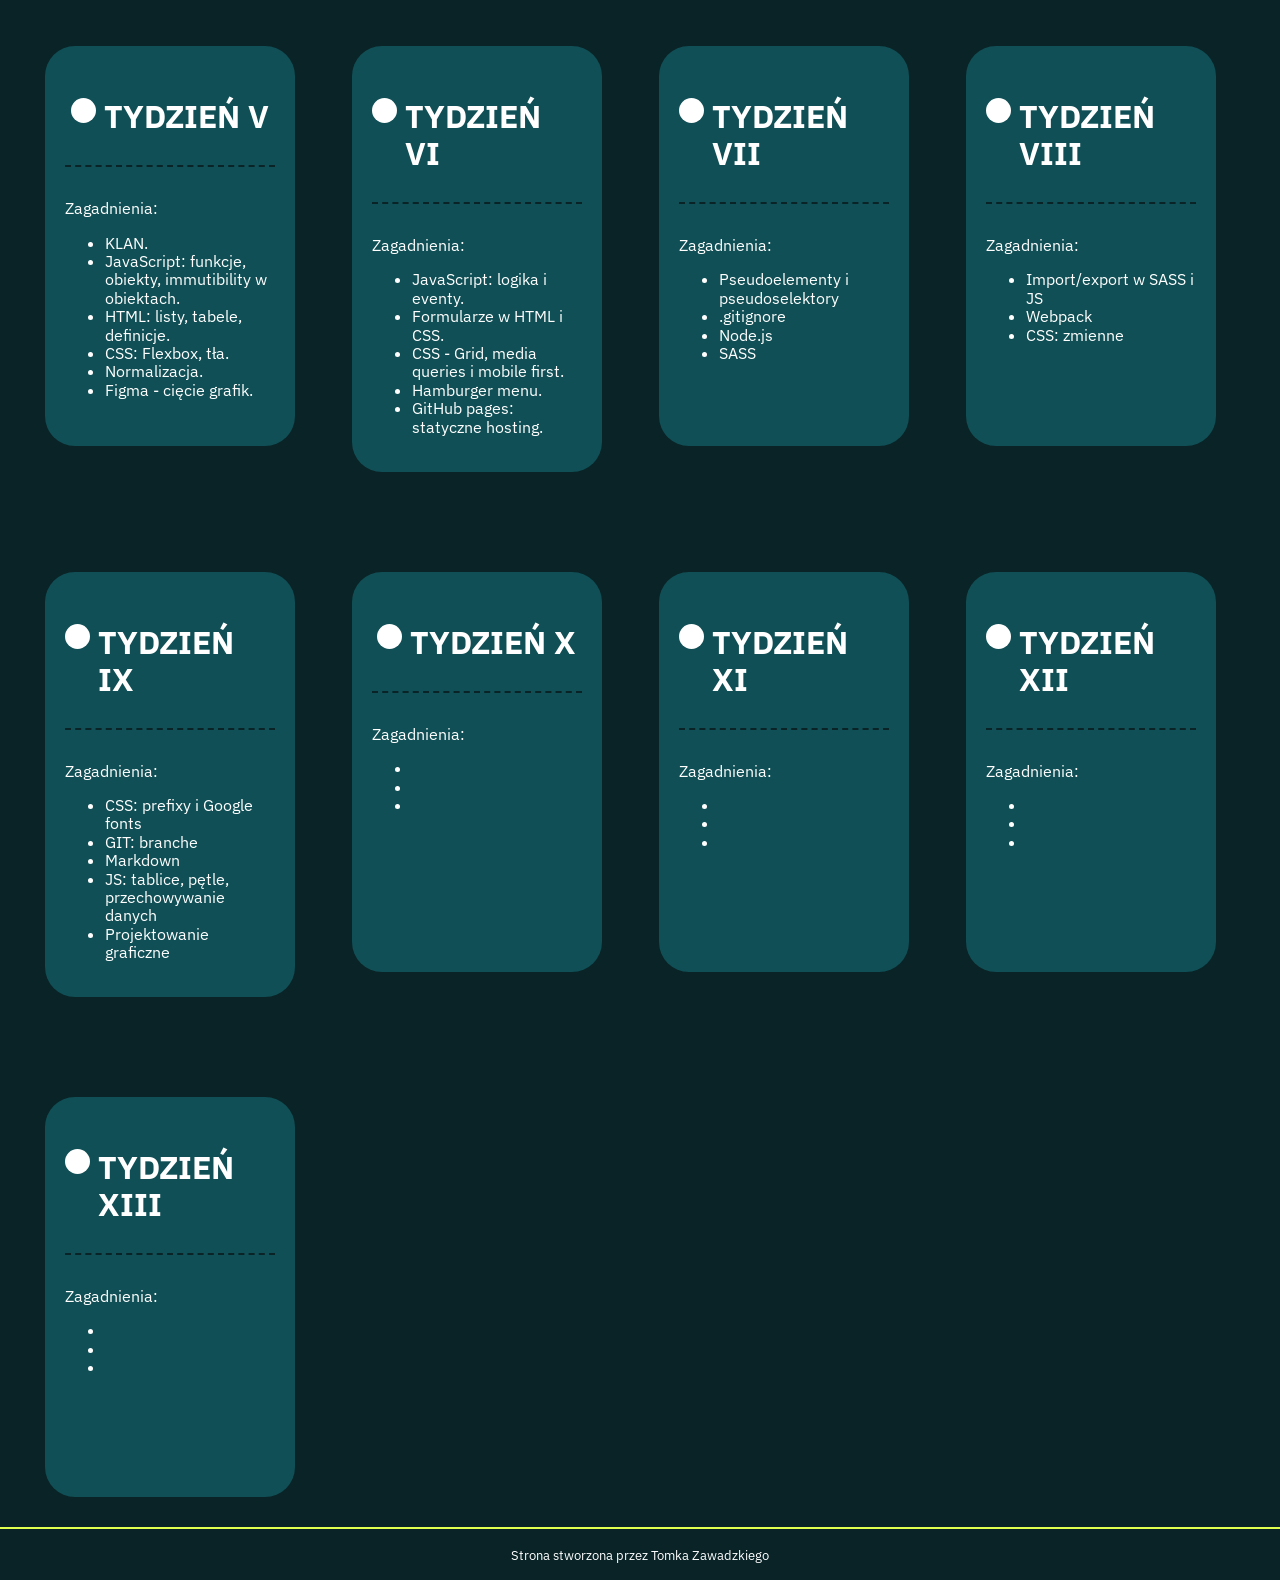
==== commit 1b1316ec: "Updates" ====
--- a/index.html
+++ b/index.html
@@ -1 +1 @@
-<!doctype html><html lang="pl"><head><meta charset="UTF-8"/><meta name="viewport" content="width=device-width,initial-scale=1"/><title>WTF - co ten frontend. Nauka TZ</title><link href="index.fe3e5f26.css" rel="stylesheet"></head><body><header class="header"></header><img class="header__picture" src="img/wtf-wpidea-thumb.e35fe14c.png" alt="logo"/><nav class="navigation navigation--js"><a class="navigation__link navigation__link--homepage" href="index.html">STRONA GŁÓWNA</a> <a class="navigation__link" href="opracowanie.html">OPRACOWANIE</a> <a class="navigation__link" href="dodatki.html">DODATKOWE NOTATKI</a></nav><div class="navigation__button--position"><button class="navigation__button navigation__button--js"></button></div><main id="top" class="main"><header class="main__header"><h1 class="main__title">Nauka frontendu – WTF co ten frontend</h1></header><article class="initation"><h2 class="initation__title">O programie WTF</h2><section class="teacher"><h3 class="teacher__title">Prowadzący szkolenie</h3><p class="teacher__paragraf">Szkolenie prowadzi Maciej Korsan. Tutaj pokazuje swoje możliwości: <a class="teacher__paragraf--link" href="http://bit.ly/korsi-uku">sprawdź</a></p></section><section class="trainig"><h3 class="training__title">O szkoleniu</h3><p class="training__paragraf">Szkolenie składa się z XII tygodni nauki. Co tydzień w poniedziałek pojawiają się nowe materiały do nauki i do wdrożenia w swoim własnym pierwszym projekcie. Poniżej przedstawiam co się nauczyłem/zrobiłem w danym tygodniu.</p></section><section class="data"><h3 class="data__title">Ile godzin temu zaczął się dzień?</h3><p class="data__paragraf data__paragrafOne--js"></p></section><section class="data"><h3 class="data__title">Dzisiejsza data:</h3><p class="data__paragraf data__paragrafTwo--js"></p></section><section class="data"><h3 class="data__title">Aktualna godzina:</h3><p class="data__paragraf data__paragrafThree--js"></p></section></article><div class="container__workweek-plan"><div class="container__workweek"><article class="workweek"><h3 class="workweek__title">TYDZIEŃ I</h3><p class="workweek__paragraf">Zagadnienia:</p><ul class="workweek__list"><li class="workweek__list--point">Co to frontend?</li><li class="workweek__list--point">Przygotowanie środowiska.</li><li class="workweek__list--point">Uruchomienie pierwszego projektu</li></ul></article></div><div class="container__workweek"><article class="workweek"><h3 class="workweek__title">TYDZIEŃ II</h3><p class="workweek__paragraf">Zagadnienia:</p><ul class="workweek__list"><li class="workweek__list--point">Warstwy strony internetowej.</li><li class="workweek__list--point">Pierwszy HTML.</li><li class="workweek__list--point">Pierwszy CSS.</li><li class="workweek__list--point">DevTools.</li></ul></article></div><div class="container__workweek"><article class="workweek"><h3 class="workweek__title">TYDZIEŃ III</h3><p class="workweek__paragraf">Zagadnienia:</p><ul class="workweek__list"><li class="workweek__list--point">Kanban i Trello</li><li class="workweek__list--point">Kolejne tematy z HTML i CSS.</li><li class="workweek__list--point">Jak działa internet i przeglądarka.</li><li class="workweek__list--point">Poruszanie się w terminalu.</li><li class="workweek__list--point">Pierwsze zetknięcie z JavaScript.</li></ul></article></div><div class="container__workweek"><article class="workweek"><h3 class="workweek__title">TYDZIEŃ IV</h3><p class="workweek__paragraf">Zagadnienia:</p><ul class="workweek__list"><li class="workweek__list--point">GIT i GitHUB.</li><li class="workweek__list--point">Pozycjonowanie elementów m. in.: Box model, jednostki, box-sizing.</li><li class="workweek__list--point">Jak dobrze nazywać klasy: BEM</li><li class="workweek__list--point">DOM</li></ul></article></div><div class="container__workweek"><article class="workweek"><h3 class="workweek__title">TYDZIEŃ V</h3><p class="workweek__paragraf">Zagadnienia:</p><ul class="workweek__list"><li class="workweek__list--point">KLAN.</li><li class="workweek__list--point">JavaScript: funkcje, obiekty, immutibility w obiektach.</li><li class="workweek__list--point">HTML: listy, tabele, definicje.</li><li class="workweek__list--point">CSS: Flexbox, tła.</li><li class="workweek__list--point">Normalizacja.</li><li class="workweek__list--point">Figma - cięcie grafik.</li></ul></article></div><div class="container__workweek"><article class="workweek"><h3 class="workweek__title">TYDZIEŃ VI</h3><p class="workweek__paragraf">Zagadnienia:</p><ul class="workweek__list"><li class="workweek__list--point">JavaScript: logika i eventy.</li><li class="workweek__list--point">Formularze w HTML i CSS.</li><li class="workweek__list--point">CSS - Grid, media queries i mobile first.</li><li class="workweek__list--point">Hamburger menu.</li><li class="workweek__list--point">GitHub pages: statyczne hosting.</li></ul></article></div><div class="container__workweek"><article class="workweek"><h3 class="workweek__title">TYDZIEŃ VII</h3><p class="workweek__paragraf">Zagadnienia:</p><ul class="workweek__list"><li class="workweek__list--point">Pseudoelementy i pseudoselektory</li><li class="workweek__list--point">.gitignore</li><li class="workweek__list--point">Node.js</li><li class="workweek__list--point">SASS</li></ul></article></div><div class="container__workweek"><article class="workweek"><h3 class="workweek__title">TYDZIEŃ VIII</h3><p class="workweek__paragraf">Zagadnienia:</p><ul class="workweek__list"><li class="workweek__list--point">Import/export w SASS i JS</li><li class="workweek__list--point">Webpack</li><li class="workweek__list--point">CSS: zmienne</li></ul></article></div><div class="container__workweek"><article class="workweek"><h3 class="workweek__title">TYDZIEŃ IX</h3><p class="workweek__paragraf">Zagadnienia:</p><ul class="workweek__list"><li class="workweek__list--point">CSS: prefixy i Google fonts</li><li class="workweek__list--point">GIT: branche</li><li class="workweek__list--point">Markdown</li><li class="workweek__list--point">JS: tablice, pętle, przechowywanie danych</li><li class="workweek__list--point">Projektowanie graficzne</li></ul></article></div><div class="container__workweek"><article class="workweek"><h3 class="workweek__title">TYDZIEŃ X</h3><p class="workweek__paragraf">Zagadnienia:</p><ul class="workweek__list"><li class="workweek__list--point"></li><li class="workweek__list--point"></li><li class="workweek__list--point"></li></ul></article></div><div class="container__workweek"><article class="workweek"><h3 class="workweek__title">TYDZIEŃ XI</h3><p class="workweek__paragraf">Zagadnienia:</p><ul class="workweek__list"><li class="workweek__list--point"></li><li class="workweek__list--point"></li><li class="workweek__list--point"></li></ul></article></div><div class="container__workweek"><article class="workweek"><h3 class="workweek__title">TYDZIEŃ XII</h3><p class="workweek__paragraf">Zagadnienia:</p><ul class="workweek__list"><li class="workweek__list--point"></li><li class="workweek__list--point"></li><li class="workweek__list--point"></li></ul></article></div><div class="container__workweek"><article class="workweek"><h3 class="workweek__title">TYDZIEŃ XIII</h3><p class="workweek__paragraf">Zagadnienia:</p><ul class="workweek__list"><li class="workweek__list--point"></li><li class="workweek__list--point"></li><li class="workweek__list--point"></li></ul></article></div></div></main><a class="jump" href="#top">^</a><footer class="footer"><p><small>Strona stworzona przez Tomka Zawadzkiego</small></p></footer><script src="index.fe3e5f26.js"></script></body></html>+<!doctype html><html lang="pl"><head><meta charset="UTF-8"/><meta name="viewport" content="width=device-width,initial-scale=1"/><title>WTF - co ten frontend. Nauka TZ</title><link href="index.4333501d.css" rel="stylesheet"></head><body><header class="header"></header><img class="header__picture" src="img/wtf-wpidea-thumb.e35fe14c.png" alt="logo"/><nav class="navigation navigation--js"><a class="navigation__link navigation__link--homepage" href="index.html">STRONA GŁÓWNA</a> <a class="navigation__link" href="opracowanie.html">OPRACOWANIE</a> <a class="navigation__link" href="dodatki.html">DODATKOWE NOTATKI</a></nav><div class="navigation__button--position"><button class="navigation__button navigation__button--js"></button></div><main id="top" class="main"><header class="main__header"><h1 class="main__title">Nauka frontendu – WTF co ten frontend</h1></header><article class="initation"><h2 class="initation__title">O programie WTF</h2><section class="teacher"><h3 class="teacher__title">Prowadzący szkolenie</h3><p class="teacher__paragraf">Szkolenie prowadzi Maciej Korsan. Tutaj pokazuje swoje możliwości: <a class="teacher__paragraf--link" href="http://bit.ly/korsi-uku">sprawdź</a></p></section><section class="trainig"><h3 class="training__title">O szkoleniu</h3><p class="training__paragraf">Szkolenie składa się z XII tygodni nauki. Co tydzień w poniedziałek pojawiają się nowe materiały do nauki i do wdrożenia w swoim własnym pierwszym projekcie. Poniżej przedstawiam co się nauczyłem/zrobiłem w danym tygodniu.</p></section><section class="data"><h3 class="data__title">Ile godzin temu zaczął się dzień?</h3><p class="data__paragraf data__paragraf1--js"></p></section><section class="data"><h3 class="data__title">Dzisiejsza data:</h3><p class="data__paragraf data__paragraf2--js"></p></section><section class="data"><h3 class="data__title">Aktualna godzina:</h3><p class="data__paragraf data__paragraf3--js"></p></section></article><section class="repos"><h3 class="repos__title">Moje repozytoria</h3><ul class="repos-list repos-list--js"></ul></section><div class="container__workweek-plan"><div class="container__workweek"><article class="workweek"><h3 class="workweek__title">TYDZIEŃ I</h3><p class="workweek__paragraf">Zagadnienia:</p><ul class="workweek__list"><li class="workweek__list--point">Co to frontend?</li><li class="workweek__list--point">Przygotowanie środowiska.</li><li class="workweek__list--point">Uruchomienie pierwszego projektu</li></ul></article></div><div class="container__workweek"><article class="workweek"><h3 class="workweek__title">TYDZIEŃ II</h3><p class="workweek__paragraf">Zagadnienia:</p><ul class="workweek__list"><li class="workweek__list--point">Warstwy strony internetowej.</li><li class="workweek__list--point">Pierwszy HTML.</li><li class="workweek__list--point">Pierwszy CSS.</li><li class="workweek__list--point">DevTools.</li></ul></article></div><div class="container__workweek"><article class="workweek"><h3 class="workweek__title">TYDZIEŃ III</h3><p class="workweek__paragraf">Zagadnienia:</p><ul class="workweek__list"><li class="workweek__list--point">Kanban i Trello</li><li class="workweek__list--point">Kolejne tematy z HTML i CSS.</li><li class="workweek__list--point">Jak działa internet i przeglądarka.</li><li class="workweek__list--point">Poruszanie się w terminalu.</li><li class="workweek__list--point">Pierwsze zetknięcie z JavaScript.</li></ul></article></div><div class="container__workweek"><article class="workweek"><h3 class="workweek__title">TYDZIEŃ IV</h3><p class="workweek__paragraf">Zagadnienia:</p><ul class="workweek__list"><li class="workweek__list--point">GIT i GitHUB.</li><li class="workweek__list--point">Pozycjonowanie elementów m. in.: Box model, jednostki, box-sizing.</li><li class="workweek__list--point">Jak dobrze nazywać klasy: BEM</li><li class="workweek__list--point">DOM</li></ul></article></div><div class="container__workweek"><article class="workweek"><h3 class="workweek__title">TYDZIEŃ V</h3><p class="workweek__paragraf">Zagadnienia:</p><ul class="workweek__list"><li class="workweek__list--point">KLAN.</li><li class="workweek__list--point">JavaScript: funkcje, obiekty, immutibility w obiektach.</li><li class="workweek__list--point">HTML: listy, tabele, definicje.</li><li class="workweek__list--point">CSS: Flexbox, tła.</li><li class="workweek__list--point">Normalizacja.</li><li class="workweek__list--point">Figma - cięcie grafik.</li></ul></article></div><div class="container__workweek"><article class="workweek"><h3 class="workweek__title">TYDZIEŃ VI</h3><p class="workweek__paragraf">Zagadnienia:</p><ul class="workweek__list"><li class="workweek__list--point">JavaScript: logika i eventy.</li><li class="workweek__list--point">Formularze w HTML i CSS.</li><li class="workweek__list--point">CSS - Grid, media queries i mobile first.</li><li class="workweek__list--point">Hamburger menu.</li><li class="workweek__list--point">GitHub pages: statyczne hosting.</li></ul></article></div><div class="container__workweek"><article class="workweek"><h3 class="workweek__title">TYDZIEŃ VII</h3><p class="workweek__paragraf">Zagadnienia:</p><ul class="workweek__list"><li class="workweek__list--point">Pseudoelementy i pseudoselektory</li><li class="workweek__list--point">.gitignore</li><li class="workweek__list--point">Node.js</li><li class="workweek__list--point">SASS</li></ul></article></div><div class="container__workweek"><article class="workweek"><h3 class="workweek__title">TYDZIEŃ VIII</h3><p class="workweek__paragraf">Zagadnienia:</p><ul class="workweek__list"><li class="workweek__list--point">Import/export w SASS i JS</li><li class="workweek__list--point">Webpack</li><li class="workweek__list--point">CSS: zmienne</li></ul></article></div><div class="container__workweek"><article class="workweek"><h3 class="workweek__title">TYDZIEŃ IX</h3><p class="workweek__paragraf">Zagadnienia:</p><ul class="workweek__list"><li class="workweek__list--point">CSS: prefixy i Google fonts</li><li class="workweek__list--point">GIT: branche</li><li class="workweek__list--point">Markdown</li><li class="workweek__list--point">JS: tablice, pętle, przechowywanie danych</li><li class="workweek__list--point">Projektowanie graficzne</li></ul></article></div><div class="container__workweek"><article class="workweek"><h3 class="workweek__title">TYDZIEŃ X</h3><p class="workweek__paragraf">Zagadnienia:</p><ul class="workweek__list"><li class="workweek__list--point"></li><li class="workweek__list--point"></li><li class="workweek__list--point"></li></ul></article></div><div class="container__workweek"><article class="workweek"><h3 class="workweek__title">TYDZIEŃ XI</h3><p class="workweek__paragraf">Zagadnienia:</p><ul class="workweek__list"><li class="workweek__list--point"></li><li class="workweek__list--point"></li><li class="workweek__list--point"></li></ul></article></div><div class="container__workweek"><article class="workweek"><h3 class="workweek__title">TYDZIEŃ XII</h3><p class="workweek__paragraf">Zagadnienia:</p><ul class="workweek__list"><li class="workweek__list--point"></li><li class="workweek__list--point"></li><li class="workweek__list--point"></li></ul></article></div><div class="container__workweek"><article class="workweek"><h3 class="workweek__title">TYDZIEŃ XIII</h3><p class="workweek__paragraf">Zagadnienia:</p><ul class="workweek__list"><li class="workweek__list--point"></li><li class="workweek__list--point"></li><li class="workweek__list--point"></li></ul></article></div></div></main><a class="jump" href="#top">^</a><footer class="footer"><p><small>Strona stworzona przez Tomka Zawadzkiego</small></p></footer><script src="index.4333501d.js"></script></body></html>
--- a/index.4333501d.css
+++ b/index.4333501d.css
@@ -0,0 +1,2 @@
+@import url(https://fonts.googleapis.com/css2?family=IBM+Plex+Sans:wght@300;500;700&family=Jaldi:wght@400;700&display=swap);
+/*! normalize.css v8.0.1 | MIT License | github.com/necolas/normalize.css */html{line-height:1.15;-webkit-text-size-adjust:100%}main{display:block}h1{font-size:2em;margin:.67em 0}hr{box-sizing:content-box;height:0;overflow:visible}pre{font-family:monospace,monospace;font-size:1em}a{background-color:transparent}abbr[title]{border-bottom:none;text-decoration:underline;text-decoration:underline dotted}b,strong{font-weight:bolder}code,kbd,samp{font-family:monospace,monospace;font-size:1em}small{font-size:80%}sub,sup{font-size:75%;line-height:0;position:relative;vertical-align:baseline}sub{bottom:-.25em}sup{top:-.5em}img{border-style:none}button,input,optgroup,select,textarea{font-family:inherit;font-size:100%;line-height:1.15;margin:0}button,input{overflow:visible}button,select{text-transform:none}[type=button],[type=reset],[type=submit],button{-webkit-appearance:button}[type=button]::-moz-focus-inner,[type=reset]::-moz-focus-inner,[type=submit]::-moz-focus-inner,button::-moz-focus-inner{border-style:none;padding:0}[type=button]:-moz-focusring,[type=reset]:-moz-focusring,[type=submit]:-moz-focusring,button:-moz-focusring{outline:1px dotted ButtonText}fieldset{padding:.35em .75em .625em}legend{box-sizing:border-box;color:inherit;display:table;max-width:100%;padding:0;white-space:normal}progress{vertical-align:baseline}textarea{overflow:auto}[type=checkbox],[type=radio]{box-sizing:border-box;padding:0}[type=number]::-webkit-inner-spin-button,[type=number]::-webkit-outer-spin-button{height:auto}[type=search]{-webkit-appearance:textfield;outline-offset:-2px}[type=search]::-webkit-search-decoration{-webkit-appearance:none}::-webkit-file-upload-button{-webkit-appearance:button;font:inherit}details{display:block}summary{display:list-item}[hidden],template{display:none}.workweek{background-color:#104f55;margin:30px;padding:20px;border-radius:30px;width:250px;min-height:400px}.workweek__title{display:flex;justify-content:center;font-size:2em;padding-bottom:30px;border-bottom:2px dashed #092327;margin:0,40px}.workweek__title:before{content:"";display:inline-block;width:25px;height:25px;border-radius:50%;flex-shrink:0;background-color:#fff;margin-right:8px}.workweek__paragraf-bottom{padding:6px;color:#e0ff4f;text-align:center;border:2px solid #e0ff4f;border-radius:8px}.workweek__paragraf-bottom:hover{padding:6px;color:#104f55;text-align:center;border:2px solid #104f55;border-radius:8px;background-color:#e0ff4f}.navigation{display:flex;flex-direction:row;justify-content:center;align-items:center;width:100vw;background-color:rgba(9,35,39,.5)}.navigation__link{color:#e0ff4f;background-color:#00a9a5;margin-top:8px;margin-bottom:8px}.navigation__link,.navigation__link:hover{border:1px solid #000;border-radius:4px;padding:8px}.navigation__link:hover{color:#00a9a5;background-color:#e0ff4f;transform:scale(1.2)}@media screen and (max-width:768px){body{font-size:80%;width:100vw}.header{position:relative}.header__header{margin-left:16px;margin-right:16px}.container__workweek-plan{display:grid;grid-template-columns:repeat(auto-fit,minmax(100px));grid-gap:2.5rem;width:100vw}.workweek{margin:0 auto}.main{padding-bottom:16px}.navigation{display:none}.navigation__link{display:block;width:-webkit-fit-content;width:-moz-fit-content;width:fit-content}.navigation__button{width:40px;height:35px;border:0;border-top:5px solid #fff;background:transparent;position:relative;transition:transform .3s linear}.navigation__button--position{position:absolute;top:16px;right:16px}.navigation--open{display:block}.navigation__button:after,.navigation__button:before{content:"";position:absolute;top:0;left:0;width:100%;border-top:5px solid #fff;transform:translateY(10px)}.navigation__button:after{transform:translateY(25px);transition:transform .3s linear}.navigation__button:focus{transform:rotate(45deg) translateY(5px);border:none}.navigation__button:focus:after{transform:rotate(-90deg) translateX(-10px)}.header__picture{display:none}}.repos{background-color:#104f55;margin:30px;padding:20px;border-radius:30px}.repos__title{display:flex;justify-content:center;font-size:2em;padding-bottom:30px;border-bottom:2px dashed #092327;margin:0,40px}html{box-sizing:border-box}*,:after,:before{box-sizing:inherit}body{background-color:#092327;color:#fff;margin:0;padding:0;position:relative;font-family:IBM Plex Sans,sans-serif}.main{max-width:1250px;margin:0 auto}.main__header{font-size:1.5em;color:#e0ff4f;display:flex;justify-content:center;align-items:center;margin-bottom:40px;border-bottom:2px solid #e0ff4f;padding-top:80px}.header{position:fixed}.header__picture{position:absolute;top:5px;left:5px;width:100px;transition:transform 1s linear}.header__picture:hover{transform:translate(80px,40px) scale(2) rotate(1turn)}.initation{background-color:#104f55;margin:30px;padding:20px;border-radius:30px}.initation__title{display:flex;justify-content:center;font-size:2em;padding-bottom:30px;border-bottom:2px dashed #092327;margin:0,40px}.teacher__paragraf--link{color:#e0ff4f}.container__workweek-plan{display:grid;grid-template-columns:repeat(auto-fit,minmax(240px,1fr));grid-gap:2.5rem;width:95%}.container__week-description{display:flex;flex-direction:row}.week-description__container{width:250px;border:1px solid #000}.week-description__image{border-radius:50%;width:150px;height:150px;right:0}.homework{margin:40px 10px 10px;padding:20px;border-radius:30px}.homework,.jump{background-color:#00a9a5}.jump{width:20px;text-align:center;text-decoration:none;position:fixed;bottom:12px;right:12px;color:#e0ff4f;padding:4px;border:1px solid #e0ff4f;border-radius:4px;margin:8px}.footer{display:flex;justify-content:center;border-top:2px solid #e0ff4f}@media screen and (min-width:769px){.navigation__button{display:none}}
